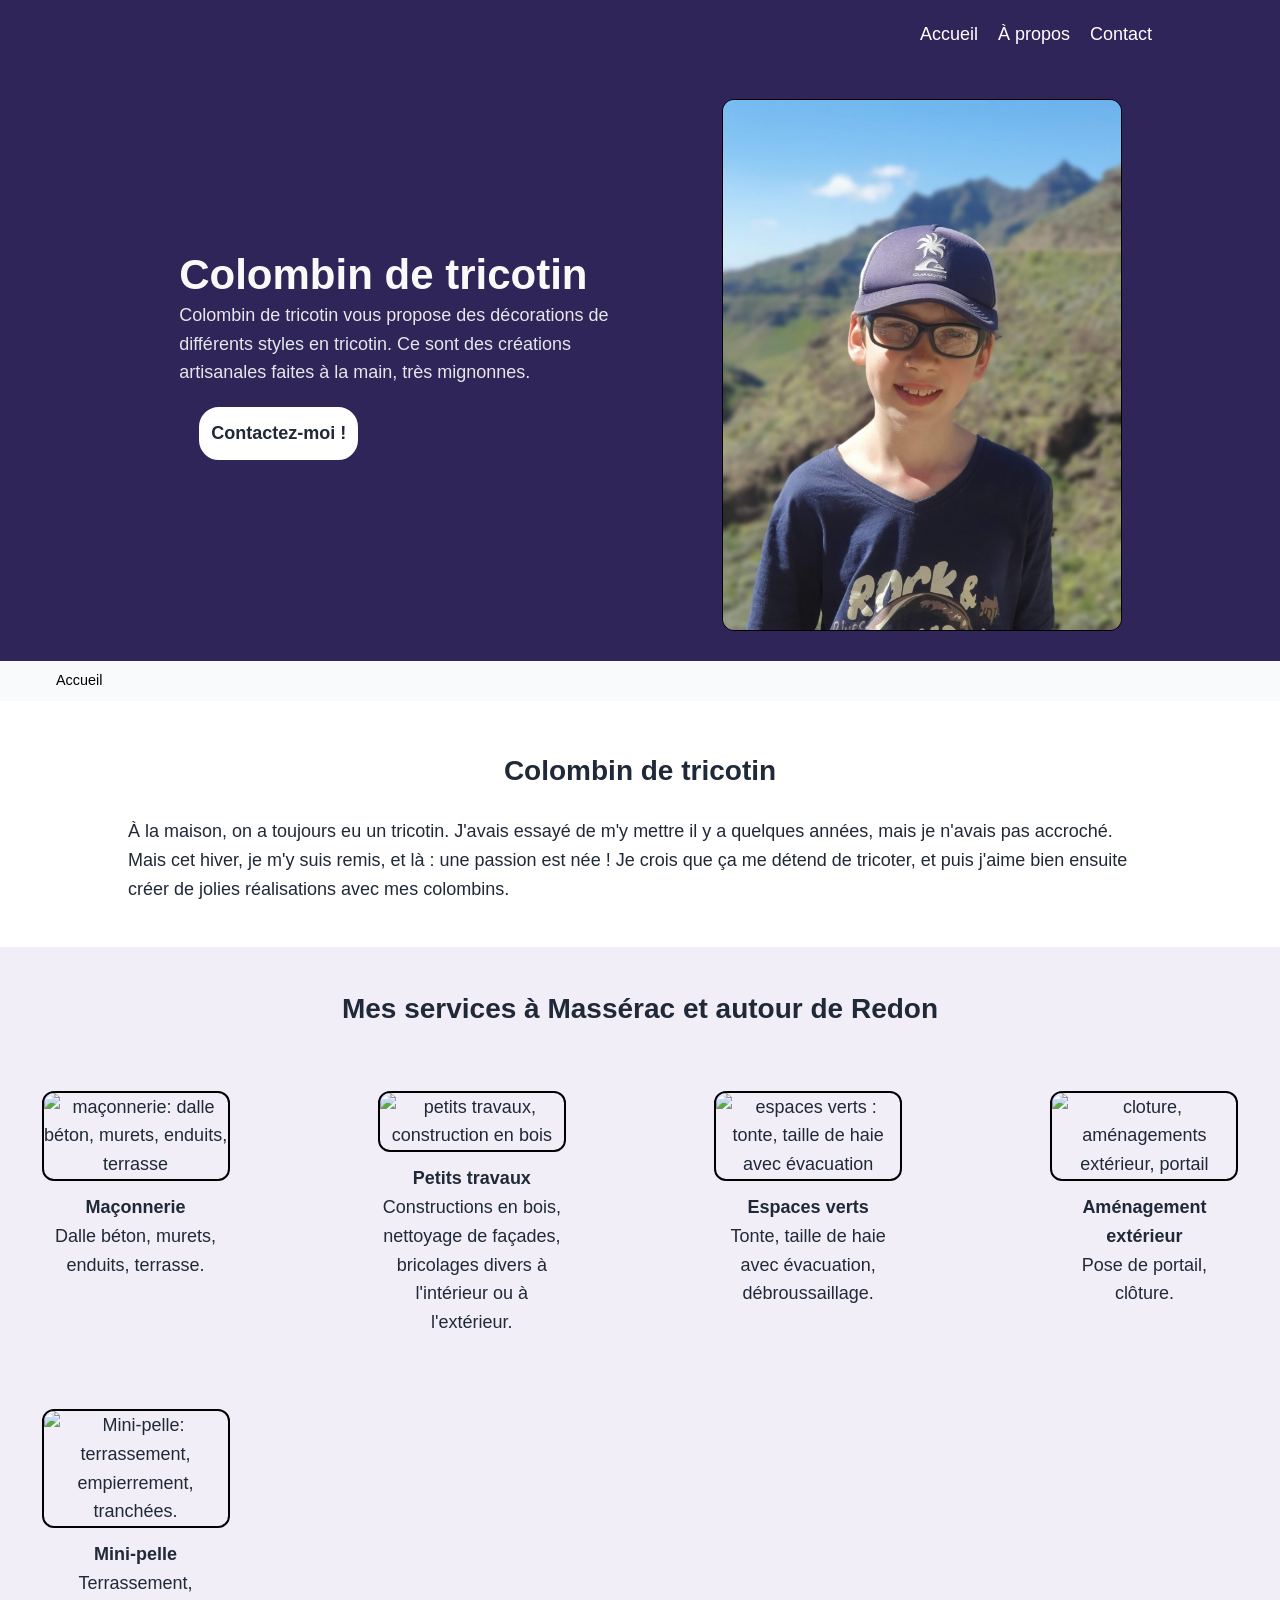
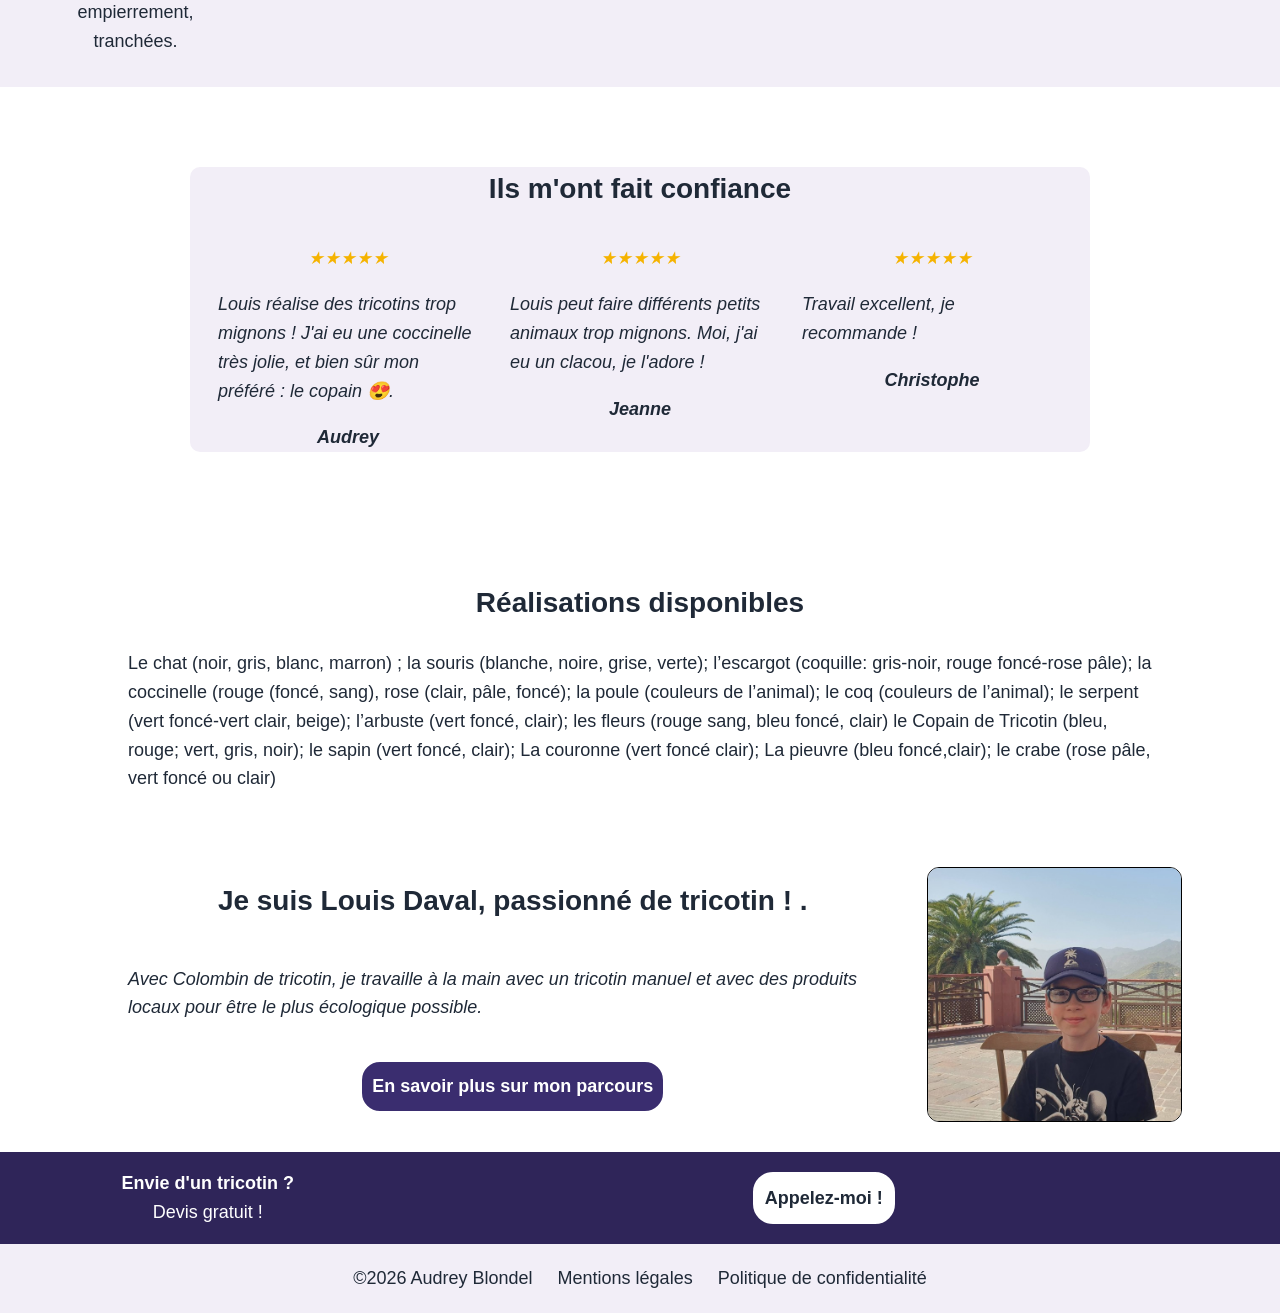
==== index (Copie).html @ cae45dfc "premiers changements" ====
<!DOCTYPE html>
<html lang="fr">
<head>
    <meta charset="UTF-8">
    <meta name="viewport" content="width=device-width, initial-scale=1.0">
    <title>Colombin de tricotin</title>
    <meta name="description" content="Louis réalise vos décorations en tricotin.">
    
    <meta name="robots" content="index, follow, max-snippet:-1, max-image-preview:large">
     <link rel="stylesheet" href="style.css">
    <meta name="google-site-verification" content="AEkeeS_c2Pxpw_fE-u61vdnuOhcNcrXppI3wBg-LUwE" />
</head>
<body>
    <header>
        <div class="elements">
         <!-- <div class="header-logo"><img src="images/cjal.png" alt="logo de la carte de visite CJAL" height="50"></div> -->
            <div class="links">
                <a href="index (Copie).html">Accueil</a>
                <a href="apropos (Copie).html">À&nbsp;propos</a>
                <a href="contact (Copie).html">Contact</a>
            </div>
        </div>

        <div class="hero">
            <div class="text-hero">
                <div class="main-text"><h1>Colombin de tricotin</h1></div>
                <div class="secondary-text">Colombin de tricotin vous propose des décorations de différents styles en tricotin. Ce sont des créations artisanales faites à la main, très mignonnes.</div>
                <a href="contact (Copie).html" class="bouton-clair">Contactez-moi !</a>
            </div>
            <div class="hero-img"><img src="images/20260213_115343.jpg" alt="photo de Louis" width="386" height="289">
    <!-- <srcset="images/camion-640w.webp 640w, images/camion-768w.webp 768w, images/camion-1024w.webp 1024w, images/camion-1280w.webp 1280w" 
     sizes="(max-width: 768px) 100vw, 50vw"
     alt="photo de Christophe Daval artisan multiservices à Massérac et son camion"
     loading="lazy"
     style="aspect-ratio: 640/480;"--> 
        </div>
    </header>

     <nav aria-label="Fil d'Ariane" class="breadcrumb">
  <ol>
    <li aria-current="page">Accueil</a></li>
  </ol>
    </nav> 


    <main>
    <section class="presentation">
        <h2>Colombin de tricotin</h2>
        <p>À la maison, on a toujours eu un tricotin. J'avais essayé de m'y mettre il y a quelques années, mais je n'avais pas accroché. Mais cet hiver, je m'y suis remis, et là : une passion est née ! 
            Je crois que ça me détend de tricoter, et puis j'aime bien ensuite créer de jolies réalisations avec mes colombins. 
        </p>
    </section>
    


    <section class="services">
        <h2>Mes services à Massérac et autour de Redon</h2>
        <div class="cards">
            <a href="services.html#maçonnerie" class="card-one">
                <img src="images/béton.png" alt="maçonnerie: dalle béton, murets, enduits, terrasse" height="100">
                <div class="text"><strong>Maçonnerie</strong><br>Dalle béton, murets, enduits, terrasse.</div>
            </a>
            <a href="services.html#bricolage" class="card-two">
                <img src="images/bricolage.png" alt="petits travaux, construction en bois" height="100">
                <div class="text"><strong>Petits travaux</strong><br>Constructions en bois, nettoyage de façades, bricolages divers à l'intérieur ou à l'extérieur.</div>
            </a>
            <a href="services.html#jardin" class="card-three">
                <img src="images/jardin.png" alt="espaces verts : tonte, taille de haie avec évacuation" height="100">
                <div class="text"><strong>Espaces verts</strong><br>Tonte, taille de haie avec évacuation, débroussaillage.</div>
            </a>
            <a href="services.html#cloture" class="card-four">
                <img src="images/clôture.png" alt="cloture, aménagements extérieur, portail" height="100">
                <div class="text"><strong>Aménagement extérieur</strong><br>Pose de portail, clôture.</div>
            </a>
            <a href="services.html#minipelle" class="card-five">
                <img src="images/minipelle.png" alt="Mini-pelle: terrassement, empierrement, tranchées." height="100">
                <div class="text"><strong>Mini-pelle</strong><br>Terrassement, empierrement, tranchées.</div>
            </a>
        </div>
    </section>

   


    <section class="avis">
        <h2>Ils m'ont fait confiance</h2>

         <div class="avis-list">
             <div class="avis-item">
                 <div class="stars">★★★★★</div>
                     <p>
                         Louis réalise des tricotins trop mignons ! J'ai eu une coccinelle très jolie, et bien sûr mon préféré : le copain 😍.
                     </p>
                    <span>Audrey</span>
            </div>

             <div class="avis-item">
                 <div class="stars">★★★★★</div>
                    <p>
                         Louis peut faire différents petits animaux trop mignons. Moi, j'ai eu un clacou, je l'adore ! 
                    </p>
                     <span>Jeanne</span>
            </div>

            <div class="avis-item">
                <div class="stars">★★★★★</div>
                    <p>
                        Travail excellent, je recommande ! 

                     </p>
                    <span>Christophe</span>
            </div>
        </div>

        
    </section>



    <section class="presentation">
        <h2>Réalisations disponibles </h2>
        <p>Le chat (noir, gris, blanc, marron) ; la souris (blanche, noire, grise, verte); l’escargot (coquille: gris-noir, rouge foncé-rose pâle); la coccinelle (rouge (foncé, sang), rose (clair, pâle, foncé); la poule (couleurs de l’animal); le coq (couleurs de l’animal); le serpent (vert foncé-vert clair, beige); l’arbuste (vert foncé, clair); les fleurs (rouge sang, bleu foncé, clair) le Copain de Tricotin (bleu, rouge; vert, gris, noir); le sapin (vert foncé, clair); 
La couronne (vert foncé clair); La pieuvre (bleu foncé,clair); le crabe (rose pâle, vert foncé ou clair)
</p>
    </section>

    <section class="a-propos">
       <div class="texte-a-propos">
            <h2>Je suis Louis Daval, passionné de tricotin ! .</h2>
            <div class="a-propos-text">
                <p>Avec Colombin de tricotin, je travaille à la main avec un tricotin manuel et avec des produits locaux pour être le plus écologique possible.  </p>
             </div>
             <div class="cta">
            <a href="apropos.html" class="bouton-fonce">En savoir plus sur mon parcours</a>
            </div>
        </div>
        <div class="photo-a-propos"><img src="images/20260217_150444.jpg" 
    
     alt="Photo de Louis" 
     
     width="640" 
     height="660">
</div>
    </section>

    <div class="action">
        <div class="action-sub">
            <div class="action-title">Envie d'un tricotin ?</div>
            <div class="action-text">Devis gratuit !</div>
        </div>
        <div class="cta">
            <a href="contact (Copie).html" class="bouton-clair">Appelez-moi ! </a>
        </div>  
    </div>
    </main>

    <footer>&copy;2026 Audrey Blondel
        <a href="mentions-legales.html">Mentions légales</a>
        <a href="politique-confidentialite.html">Politique de confidentialité</a>
    </footer>
    <script src="script.js"></script>

</body>
</html>
---- style.css ----
body
 {
  font-family: système-ui, -apple-system, 'Segoe UI', "Roboto", sans-serif;
  font-size: 18px;
  line-height: 1.6;
  margin: 0;
  padding: 0;
  overflow-x: hidden; /*pas de scroll horizontal*/
}

header {
  background-color:  #2f2559; 
  color: #ffffff;
}


.elements {
  display: flex;
  justify-content: end;
  margin: 0;
  padding: 20px 10%;
}

.header-logo {
  background-color: white;
  display: inline-block;
  padding: 0;
}

.links {
  display: flex;
  gap: 20px;
  
}

.links a {
  font-size: inherit;
}

a {
  text-decoration: none;
  color: inherit;       /* même couleur que le texte */
  font-weight: 500;     /* optionnel */
}

a[href="pages/services.html"] {
  font-size: inherit;
  text-decoration: none;
  color: inherit;
  font-weight: inherit;
}

a.bouton-clair {
    color: #1f2937;
    font-weight: 800;
}

.main-text {
  font-size: 42px;
  color: #f9faf8; 
  font-weight: 900;
  margin: 0;
}

h1 {
  margin: 0;
  line-height: 1.2;
  font-size: 42px;
}

.secondary-text {
  font-size: inherit;
  color: #e5e7eb;
  margin: 0;
}

.bouton-clair {
  background-color: #ffffff;
  color: #2f2559;
  padding: 10px;
  margin: 20px;
  font-weight: 800;
  border-radius: 20px;
  border: 2px solid #ffffff;
  transition: background-color 0.2s ease, transform 0.2s ease, box-shadow 0.2s ease;
  display: inline-block;       /* Respecte largeur parent */
  max-width: 100%;             /* Jamais plus large */
  box-sizing: border-box;      /*  Inclut padding */
}

.bouton-clair:hover {
  background-color: #e8e6F2;
  border-color: #e8e6F2;
  box-shadow: 0 4px 10px rgba(0,0,0,0.25);
  transform: translateY(-2px);
}


.bouton-fonce {
  background-color: #3a2d6f;
  color: #ffffff;
  margin: 20px;
  font-weight: 800;
  border-radius: 20px;
  border: 2px solid white;
  transition: background-color 0.2s ease, transform 0.2s ease, box-shadow 0.2s ease; 
  display: inline-block;       /* Respecte largeur parent */
  max-width: 100%;             /* Jamais plus large */
  box-sizing: border-box;      /*  Inclut padding */
  padding: 10px;
}

.bouton-fonce:hover {
  background-color: #241c47; 
  border-color: #e8e6F2;
  box-shadow: 0 4px 10px rgba(0,0,0,0.25);
  transform: translateY(-2px);
}

.hero {
  display: flex;
  flex: 1;
  margin: 0;
  padding: 0 10%;
  justify-content: space-between;
  align-items: center;
}

.text-hero {
  display: flex;
  flex-direction: column;
  align-items: start;
  max-width: 100%;
  margin: 0;
  padding: 5%;
}

.hero-img {
  display: flex;
}

.hero-img img {
  max-width: 400px;
  width: auto;
  height: auto;
  margin: 30px;
  border: 1px solid #000;
  border-radius: 12px;
}

.lien-texte {
  color: #1f2937;
  text-decoration: underline;
}

.presentation {
  padding: 2% 10%; 
  text-align: center;
  background-color: #ffffff;
  color: #1f2937;
}
.cta {
  display: flex;
  flex: 1;
  margin: 0;
  padding: 0 5%;
  justify-content: center;
  gap: 5rem;
  align-items: center;
}

.texte-cta {
  display: flex;
  flex-direction: column;
  align-items: start;
  max-width: 600px;
  margin: 0;
}

.image-cta {
  display: flex;
}


.services {
  display: flex;
  flex: 1;
  flex-direction: column;
  align-items: center;
  padding: 1rem 2%; 
  text-align: center;
  background-color: #f2eef7;
  color: #1f2937;
}

.cards {
  display: flex;
  flex: 1;
  align-items: stretch; /* même hauteur pour toutes les cards */
  justify-content: space-between; /* centre le bloc horizontalement  */
  gap: 40px;
  margin: 20px auto 0;
  flex-wrap: wrap; 
  
} 

.cards > a:hover img {
  transform:scale(1.05);
  filter: brightness(0.9) sepia(0.2) saturate(2) hue-rotate(220deg);


}

.cards img {
  width: 100%;
  max-width: 100%;/* empêche le débordement sur mobile */
  height: auto;
  border-radius: 12px;
  border: 2px solid #000; 
  display: block; /* évite l'espcace blanc en bas de l'image */
  transition: transform 0.2s ease;
}

.cards > a {  /* selecteur enfant direct, donc ici cible les enfants de cards mais pas leurs enfants à eux */
  display: flex;
  flex: 0 0 auto;
  flex-direction: column;
  align-items: center; /* centre image + texte horizontalement */
  gap: 12px; 
  width: 220px;
  padding: 16px;
  box-sizing: border-box;
  color: #1f2937;
  cursor: pointer;
}



.cta-bouton {
  display: flex;
  /*justify-content: start;ou ?? à voir s'il est mieux là ou au milieu*/
  justify-content: center;
  align-items: center;
}

.avis {
  max-width: 900px;
  margin: 80px auto;
  text-align: center;
  background-color: #f2eef7;
  color: #1f2937;
  border-radius: 10px;
}

.avis-list {
  display: flex;
  gap: 32px;
  justify-content: center;
  flex-wrap: wrap;
  margin-top: 32px;
}

.avis-item {
  max-width: 260px;
  font-style: italic;
}

.stars {
  color: #f5b301;
  font-size: 1.1rem;
  margin-bottom: 8px;
}

.avis-item span {
  display: block;
  margin-top: 10px;
  font-weight: 600;
}

.avis-source {
  margin-top: 32px;
  font-size: 0.9rem;
  opacity: 0.8;
}
.avis-source a {
  opacity: 1;
  color: #000; /* ou ta couleur principale */
  font-weight: 500; /* optionnel */
}

.zone {
  text-align: center;
  background-color: #2f2559;
  padding-bottom: 1rem;              
}
  


h2 {
  font-size: 28px;
  font-weight: 900;
  text-align: center;
}

.zone > h2 {
  color: #ffffff;
}

.zone img {
  border: 1px solid #000;
  border-radius: 10px;
  width: auto;
  max-width: 1400px;
}
.zone a{ display: inline-block; }

p {
text-align: left;
}

.a-propos {
  background-color: #ffffff;
  color: #1f2937;
  display: flex;
  flex: 1;
  margin: 0;
  padding: 0 10%;
  justify-content: space-between;
  align-items: center;
}

.texte-a-propos {
  display: flex;
  flex-direction: column;
}

.photo-a-propos {
  display: flex;
}

.photo-a-propos img {
  max-width: 300px;
  width: 100%;
  height: auto;
  margin: 30px;
  border: 1px solid #000;
  border-radius: 12px;
}

.a-propos-text {
  font-style: italic;
  font-weight: 300;
  text-align: center;
}

.action {
  background-color: #2f2559;
  color: #ffffff;
  display: flex;
  justify-content: center;
  gap: 5rem; 
  flex-wrap: wrap;
  align-items: center;
  margin: 0;
  padding: 0 5%; 
}

.action-sub {
  display: flex;
  flex-direction: column;
  justify-content: center;
  align-items: center;
  margin: 0;
  padding: 0 5%;
}

.action-title {
  font-weight: 900;
  display: flex;
}

.action-text {
  display: flex;
}

footer {
  background-color:#f2eef7; 
  color: #1f2937;
  text-align: center;
  padding: 20px;
}
footer a{
  margin-inline-start: 20px;
}

/*Style page Services*/
.hero-service {
  position: relative; 
  width: 100vw; /*pleine largeur*/
  height: 65vh; 
  margin-left: calc(50% - 50vw);
  background: 
    url("images/camion.webp") center/cover no-repeat fixed;
  display: flex;
  flex-direction: column;
  align-items: flex-end;
  justify-content: flex-end;
  padding: 1.5rem;
  box-sizing: border-box;  
}

/* Overlay blanc */
.hero-service::before {
  content: '';
  position: absolute;
  inset: 0;                      /* top/right/bottom/left: 0 shorthand */
  background: rgba(255, 255, 255, 0.6);
  z-index: 1;
}


.text-hero-service {
  z-index: 2;
  position: relative;
  display: flex;
  flex-direction: column;
  align-items: flex-end;
  color: #1f2937;
  max-width: 600px;
  margin: 0 5rem 0 0;
  
}
.text-hero-service h1 {
  font-size: 42px;
  margin: 0 0 0.5rem 0;
  color: #1f2937;
}
.text-hero-service .secondary-text {
  
  line-height: 1.5;
  margin: 0;  
  color: #1f2937;
}

.text-hero-service * {
  max-width: 100%;                 /* TOUT texte respecte */
  word-wrap: break-word;
  box-sizing: border-box;}

.cards .card {  
  display: flex;
  flex: 0 0 auto;
  flex-direction: column;
  align-items: center; /* centre image + texte horizontalement */
  gap: 12px; 
  width: 250px;
  padding: 16px;
  box-sizing: border-box;
  color: #1f2937;
}

.cards > [class*="card-"]:hover img {
  transform: scale(1.05);       
  filter: sepia(0.6);
}

.tarifs {
  padding: 2% 10%; 
  text-align: center;
  background-color: #ffffff;
  color: #1f2937;
}
.tarifs p {
  text-align: center;
}

.liste-centree {
  max-width: 600px; /* largeur du bloc centré */
  margin: auto;     /* centre horizontalement */
  text-align: left; /* le texte reste aligné à gauche */
}

.cards a {
  font-size: 18px;
}


.slider-section p {
  text-align: center;
}

.slider-section {
  padding: 4rem 0;
  background: #f8fafc;
}

.slider-wrapper {
  position: relative;
  max-width: 1200px;
  margin: 2rem auto;
}

.slider-container {
  display: flex;
  overflow-x: auto;
  scroll-snap-type: x mandatory;
  scroll-behavior: smooth;
  gap: 1.5rem;
  padding: 1rem 10vw;
  scrollbar-width: none; /*firefox*/
  -ms-overflow-style: none; /* IE et edge*/
  scroll-padding-inline: 10vw;
}

.slider-container::-webkit-scrollbar {
  display: none; /* chrome et safari*/
}

.slide {
  flex: 0 0 300px; 
  scroll-snap-align: center;
  position: relative;
  border-radius: 12px;
  overflow: hidden;
  box-shadow: 0 8px 32px rgba(0,0,0,0.1);
  transition: transform 0.3s ease;
}

.slide:hover {
  transform: scale(1.02);
}

.slide img {
  width: 100%;
  height: 250px;
  object-fit: cover;
}

.slide-caption {
  position: absolute; 
  bottom: 0;
  left: 0;
  right: 0;
  background: linear-gradient(transparent, rgba(0,0,0,0.8));
  color: white;
  padding: 1.5rem 1rem 1rem;
  font-weight: 600;
}
.slider-prev, .slider-next {
  position: absolute; 
  top: 50%;
  transform: translateY(-50%);
  background: rgba(255, 255, 255, 0.9);
  border: none;
  width: 50px;
  height: 50px;
  border-radius: 50%;
  font-size: 1.5rem;
  cursor: pointer;
  box-shadow: 0 4px 16px rgba(0,0,0,0.2);
  transition: all 0.3s ease;
  z-index: 10;
}

.slider-prev {
  left: 0;
}

.slider-next {
  right: 0;
}

.slider-prev:hover, .slider-next:hover {
  background: white;
  transform: translateY(-50%) scale(1.1);
}

.cta-fb {
  text-align: center;
  margin-top: 2rem;
}

.btn-fb {
  display: inline-flex;
  align-items: center;
  gap: 0.5rem;
  padding: 1rem 2rem;
  background: #3a2d6f ;
  color: white; 
  text-decoration: none;
  border-radius: 20px;
  font-weight: 600;
  transition: all 0.3s ease;
}
.btn-fb:hover {
  background: #166fe5;
  transform: translateY(-2px);
}

.faq-section {
  background-color: #f2eef7;
  padding: 2% 10%; 
  color: #1f2937;
}

.faq-section h2 {
  text-align: center;
  margin: 0 0 2rem;
}

.faq-item {
  max-width: 900px;
  margin: 0.75rem auto;
  background: rgba(255, 255, 255, 0.75);
  border: 1px solid rgba(31, 41, 55, 0.12);
  border-radius: 12px;
  overflow: visible;
}

.faq-question {
  width: 100%;
  text-align: left;
  padding: 1rem 1.25rem;
  display: flex;
  justify-content: space-between;
  align-items: center;
  gap: 1rem;
  /* Important si <button> */
  background: transparent;
  border: 0;
  color: inherit;
  font: inherit;
  cursor: pointer;
  transition: background 0.25s ease;
}
/*
.faq-question:hover {
  background: rgba(255, 255, 255, 0.9);
  border-radius: 12px;
}*/

.faq-toggle {
  font-size: 1.4rem;
  line-height: 1;
  color: #000;
}

.faq-answer {
  display: none;
  padding: 0 1.25rem 1rem;
  color: #1f2937;
}

.faq-answer.active {
  display: block;
}

.faq-answer p {
  margin: 0.75rem 0 0;
}


/* page contact*/

.blocs {
  display: flex;
  flex-wrap: wrap;
  gap: clamp(1.5rem, 2vw, 4rem);
  justify-items: stretch;
  justify-content: center;
  padding: 1rem 10%;
}
/* chaque “carte” */
.blocs > div{
  flex: 1 1 420px;      /* même comportement pour tous: largeur mini ~420px puis wrap */
  max-width: 600px;     /* optionnel: évite des cartes trop larges sur très grand écran */
  margin: 0;
  padding: 1rem;
  border-radius: 12px;
  background-color: #f2eef7;
}

.coordonnees-liste {
  background-color:#f2eef7;
  border-radius: 12px;
  display: flex;
  flex-direction: column;
  justify-content: center;
  align-items: center;
  margin: 0;
  padding: 1rem;
   
}

.coordonnees-fiche-google {
  background-color:#f2eef7;
  border-radius: 12px;
  display: flex;
  flex-direction: column;
  justify-content: center;
  align-items: center;
  margin: 0 0 0 0;
  padding: 1rem;
}

.coordonnees-fiche-google img {
  max-width: 400px;
  width: 90%;
  height: auto;
  margin: 1rem;
  border-radius: 12px;
}

.bouton-reseaux-sociaux {
  display: flex;
  justify-content: center;
  gap: 1.5rem;
  margin-top: 1rem;
}


.zone-intervention {
  background-color:#f2eef7;
  border-radius: 12px;
  display: flex;
  flex-direction: column;
  justify-content: center;
  align-items: center;
  margin: 0 0 0 auto;
  padding: 1rem;
   
}

.zone-intervention img {
  max-width: 800px;
  width: 90%;
  height: auto;
  margin: 1rem;
  border-radius: 12px;
}

.infos-utiles {
  background-color:#f2eef7;
  border-radius: 12px;
  display: flex;
  flex-direction: column;
  justify-content: center;
  align-items: center;
  margin: 0;
  padding: 1rem;
}


/*page à propos*/


.engagement {
  background-color: #ffffff;
  color: #1f2937;
  display: flex;
  flex: 1;
  margin: 0; 
  padding: 1rem 10%;
  gap: clamp(1.5rem, 2vw, 4rem); 
  justify-content: center;
  align-items: center;
  flex-wrap: wrap;
}

.engagement-texte {
  background-color:#ffffff;
  display: flex;
  flex-direction: column;
  justify-content: center;
  align-items: center;
  margin: 0;
  padding: 1rem 5%;
  max-width: 600px;
  width: 100%;
}

.engagement-photo {
  background-color:#ffffff;
  display: flex;
  flex-direction: column;
  justify-content: center;
  align-items: center;
  margin: 0 0 0 0;
  padding: 1rem;
}

.engagement-photo img {
  max-width: 400px;
  width: 100%;
  height: auto;
  margin: 1rem;
  border-radius: 12px;
}

.feature-apropos {
  background-color: #ffffff;
  color: #1f2937;
  display: flex;
  flex: 1;
  margin: 0;
  padding: 1rem 10%;
  gap: 12px;
  justify-content: center;
  align-items: center;
  flex-wrap: wrap;
}

.presentation-apropos {
  background-color:#ffffff;
  display: flex;
  flex-direction: column;
  justify-content: center;
  align-items: center;
  margin: 0;
  padding: 1rem;
  max-width: 600px;
  width: 100%;
   
}

.infos-apropos {
  background-color:#ffffff;
  border-radius: 12px;
  display: flex;
  flex-direction: column;
  justify-content: center;
  align-items: center;
  margin: 0;
  padding: 1rem;
}

/*Page mentions legales */
.mentions-legales {
  text-align: center;
}
.mentions-legales p {
  text-align: center;
}
.page-legale {
  min-height: 100vh;
  display: flex;
  flex-direction: column;
}         
.page-legale main {
  flex: 1;
  display: flex;
  flex-direction: column;
  justify-content: center;
  align-items: center;
}

/*Media queries */

@media screen and (max-width: 900px) {
  .hero {
    flex-direction: column;
    align-items: center;
    padding: 0 5%;
    text-align: center;
  }
  .text-hero {
    width: 100%;
    align-items: center;
    margin-bottom: 20px;
  }
  .hero-img img {
    max-width: 80%;
    margin: 0 0 20px 0;
  }
  .main-text {
    font-size: clamp(28px, 5vw, 42px);
  }
  .secondary-text {
    /*font-size: clamp(16px, 3vw, 18px);*/
   font-size: inherit;
  }
  .bouton-clair {
    margin: 10px  0;
  }
  .a-propos {
    flex-direction: column;
  }
  .elements {
    justify-content: center;
  }
  .zone img {
    max-width: 95vw;
    width: 100%;
    height: auto;
  }
  
  .hero-img img {
    margin-inline: auto !important;  /* Centre horizontalement image hero */
    display: block;                  /* Obligatoire pour margin:auto */
  }
 .bouton-clair, .bouton-fonce {
    display: block !important;         /* Bloc pour centrage parfait */
    margin-inline: auto !important;    /* Centre le bouton lui-même */
    text-align: center;                /* Texte nickel dedans */
    width: fit-content;                /* Largeur auto au texte */
  }
  .carte-interactive {
    padding-bottom: 45%;       /* Plus haute sur tablette */
    max-width: 95vw;           /* Plein écran safe */
    margin: 1rem auto 2rem auto;  /* Moins d'espace bas */
  }
  
  .carte-interactive iframe {
    top: -60px;                /* Ajuste barre noire */
  }
  .services {
    padding: 2rem 1.5rem;
  }
  
  .services .cards {
    display: flex;
    flex-direction: column;
    align-items: center;
    gap: 1.5rem;
  }
  
  .card {
    width: 100%;
    max-width: 380px;
    margin: 0 auto;
  }
  
  .cta {
    display: flex;
    flex-direction: column;
    align-items: center;
    gap: 1rem;
    padding: 2rem 1.5rem;
    text-align: center;
  }
  
  .cta .bouton-fonce {
    margin: 0 auto;
    width: fit-content;
    padding: 1rem 2.5rem;
  
  /* UNIFORMITÉ POLICES */
  

  /* Base : le texte descend doucement vers 16px sur petits écrans */
  body {
    font-size: clamp(16px, 4.5vw, 18px);
    line-height: 1.6; 
  }

  h1 {
    font-size: clamp(28px, 5.2vw, 42px);
    line-height: 1.2; /* souvent mieux qu’1.4 pour un gros titre */
  }

  h2 {
    font-size: clamp(22px, 4.2vw, 28px);
    line-height: 1.25;
  }

  .services p,
  .services .text,
  .services a {
    font-size: clamp(15px, 3.8vw, 16px);
    line-height: 1.6;
  }
  .links a {
  font-size: clamp(14px, 3.5vw, 16px);
}

 
}




} 
@media (max-width: 700px) {
  .cards > a { 
    width: 100%; max-width: 320px; margin: 0 auto 20px; }
  .cta {
    flex-direction: column;
    gap: 1rem; 
  }
  .presentation { 
    padding: 2% 5%; }

  .services { 
    padding: 2% 5%; }


  .avis-source {
  padding: 0 2rem; /* espace sur les côtés */
  font-size: 0.85rem; /* un peu plus petit */
  line-height: 1.4;
}

.avis-source a {
  display: inline-block; /* empêche les sauts de ligne bizarres */
  word-break: keep-all; /* évite de casser "Google" */
}
.cards img {
    max-height: 120px !important;      /* Icône plus petite */
    width: auto !important;            /* Garde ratio */
    height: auto !important;
  }
  .cards > a {
    gap: 8px !important;               /* Moins d'espace icône/texte */
  }
  .carte-interactive {
    padding-bottom: 50%;       /* Quasi-carrée mobile */
    border-radius: 8px !important;        /* Coins moins arrondis */
    margin: 1.5rem auto 0 auto;
    width: 94vw;
    max-width: 94vw;
    box-sizing: border-box;
  }
  
  .carte-interactive iframe {
    top: -60px;
    height: 110% !important; 
    clip-path: inset(0 0 0 0 round 8px); 
  }
  
  .zone {
    padding-bottom: 2rem;      /* Plus d'air section mobile */
  }
  
  .zone > h2 {
    font-size: clamp(28px, 8vw, 32px);  /* Titre responsive */
  }
}

@media (max-width: 700px){
  .engagement,
  .feature-apropos{
    flex-direction: column;
    align-items: stretch;
  }

  .engagement{
    padding: 1rem 5%;
    gap: 1.5rem;
  
  }
}
@media (max-width: 700px){
  .coordonnees,
  .feature{
    flex-direction: column;
    align-items: stretch;
  }

  .coordonnees{
    padding: 1rem 5%;
    gap: 1.5rem;
  }

}


@media (max-width: 768px) {
    .hero-service {
        padding: 0 5%;
        min-height: 60vh;
        background-attachment: scroll;  /* Fixe souvent buggé sur mobile */
    }
   .text-hero-service h1 {
  font-size: clamp(28px, 5vw, 42px);  /* ≈30px 375px */
}

    .text-hero-service .secondary-text {
        font-size: 1rem;
    }

  .slide {
    flex: 0 0 280px;
    height: 220px;
  }
  
  .slider-container {
    padding: 1rem 3rem;
  }
  
  .slider-prev, .slider-next {
    width: 45px;
    height: 45px;
    font-size: 1.3rem;
  }
}

@media (max-width: 480px) {
  .slide {
    flex: 0 0 250px;
  }
}

/* Recommandé sur tout le site */
*, *::before, *::after { box-sizing: border-box; }

/* fil d'ariane */
.breadcrumb {
  padding: 0.5rem 1rem;
  background: #f8fafc;  /* Match ton hero */
  font-size: 0.9rem;
  font-family: inherit;
}
.breadcrumb ol {
  display: flex;
  gap: 0.3rem;
  list-style: none;
  margin: 0;
}
.breadcrumb a { color: #666; }
.breadcrumb li:not(:last-child)::after { content: " > "; color: #999; }
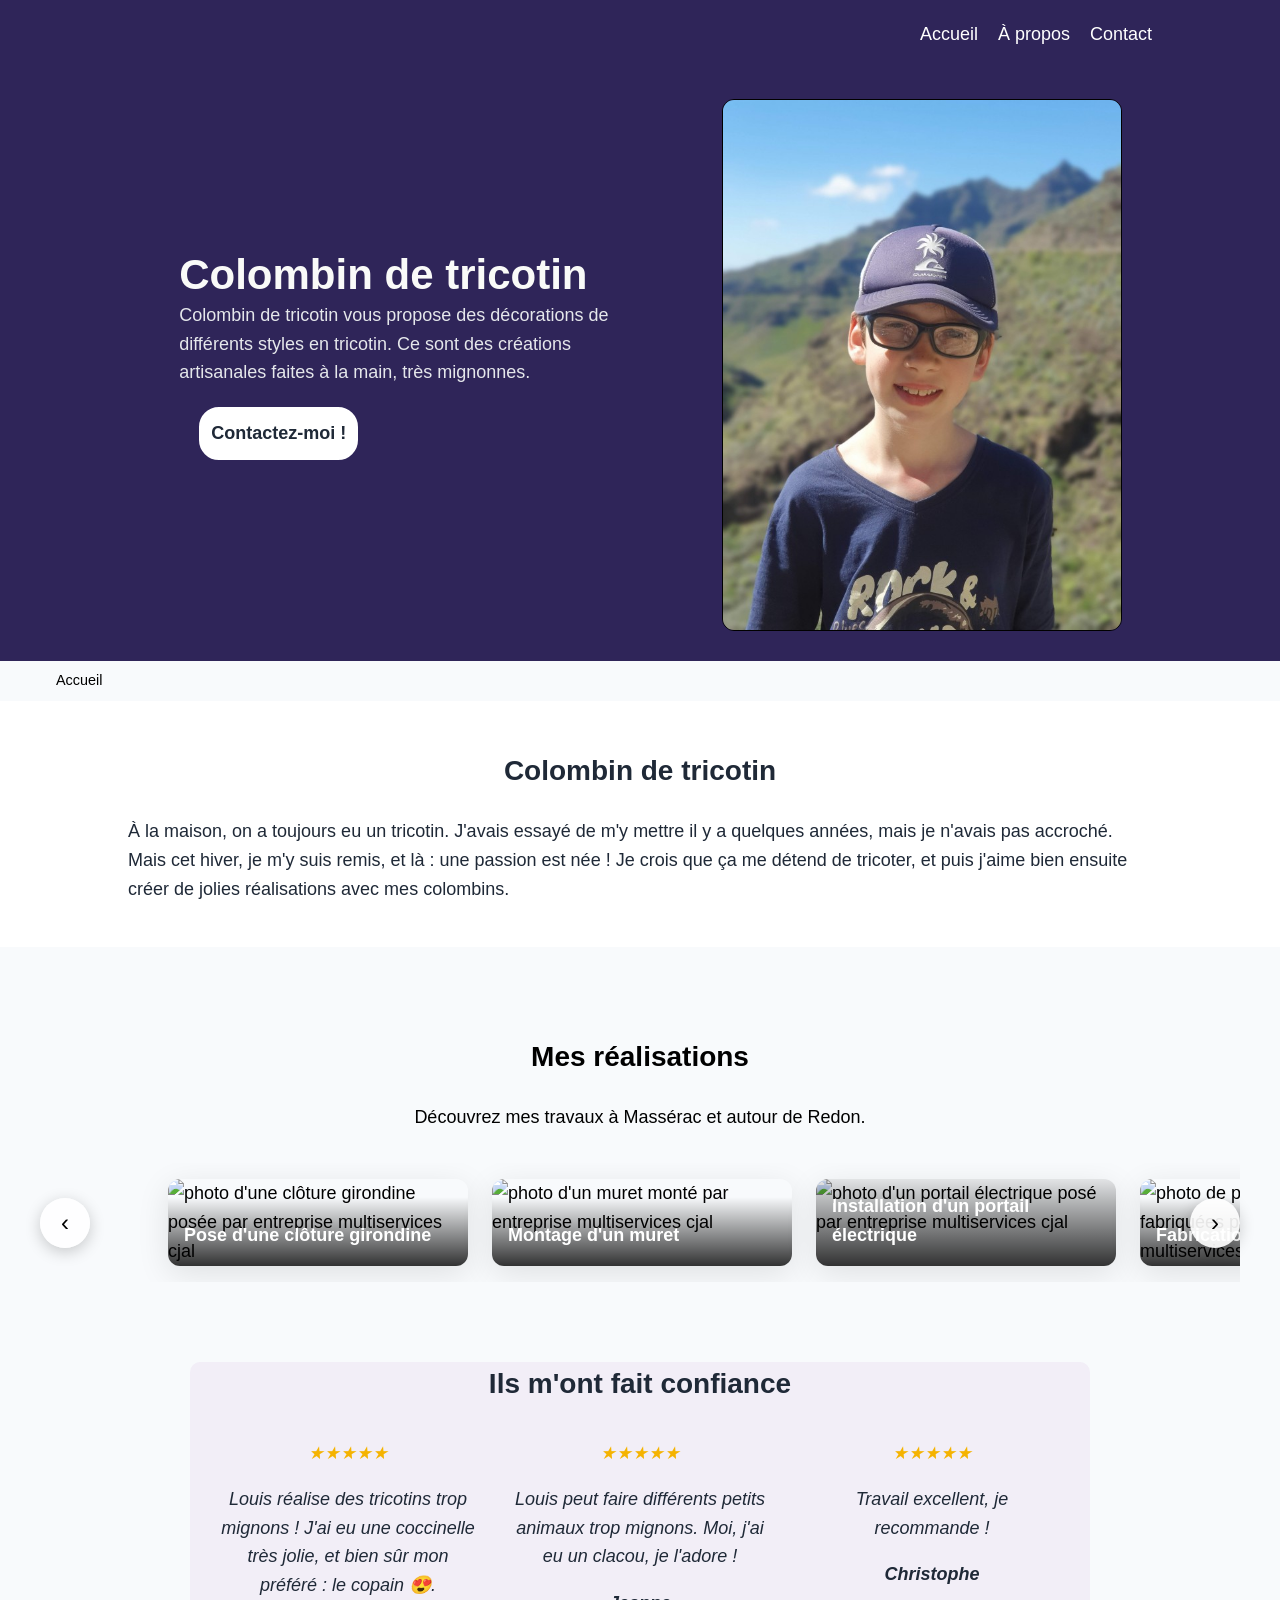
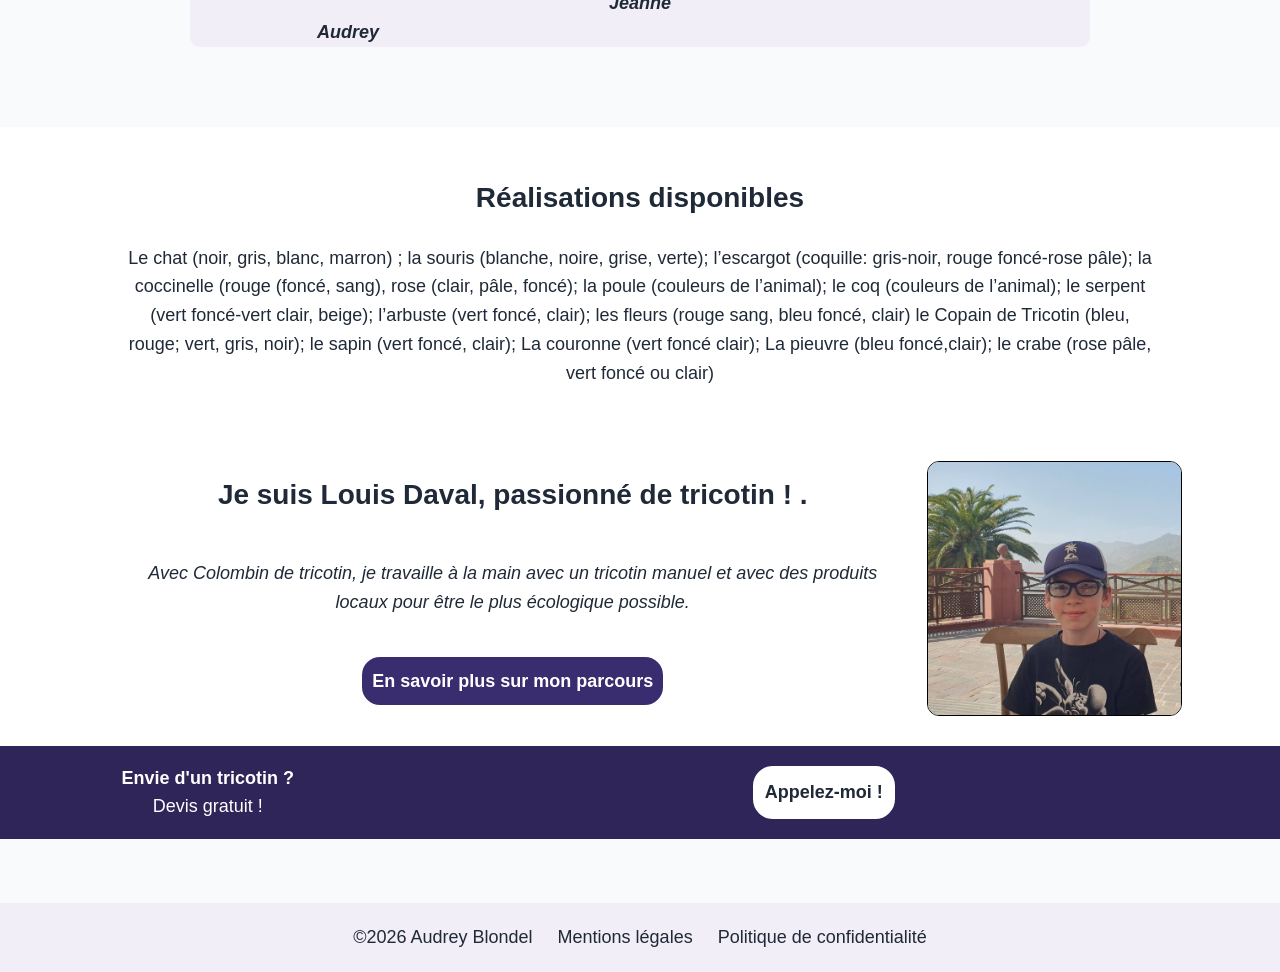
==== commit d0fc8eda: "textes" ====
--- a/index (Copie).html
+++ b/index (Copie).html
@@ -53,31 +53,41 @@
     
 
 
-    <section class="services">
-        <h2>Mes services à Massérac et autour de Redon</h2>
-        <div class="cards">
-            <a href="services.html#maçonnerie" class="card-one">
-                <img src="images/béton.png" alt="maçonnerie: dalle béton, murets, enduits, terrasse" height="100">
-                <div class="text"><strong>Maçonnerie</strong><br>Dalle béton, murets, enduits, terrasse.</div>
-            </a>
-            <a href="services.html#bricolage" class="card-two">
-                <img src="images/bricolage.png" alt="petits travaux, construction en bois" height="100">
-                <div class="text"><strong>Petits travaux</strong><br>Constructions en bois, nettoyage de façades, bricolages divers à l'intérieur ou à l'extérieur.</div>
-            </a>
-            <a href="services.html#jardin" class="card-three">
-                <img src="images/jardin.png" alt="espaces verts : tonte, taille de haie avec évacuation" height="100">
-                <div class="text"><strong>Espaces verts</strong><br>Tonte, taille de haie avec évacuation, débroussaillage.</div>
-            </a>
-            <a href="services.html#cloture" class="card-four">
-                <img src="images/clôture.png" alt="cloture, aménagements extérieur, portail" height="100">
-                <div class="text"><strong>Aménagement extérieur</strong><br>Pose de portail, clôture.</div>
-            </a>
-            <a href="services.html#minipelle" class="card-five">
-                <img src="images/minipelle.png" alt="Mini-pelle: terrassement, empierrement, tranchées." height="100">
-                <div class="text"><strong>Mini-pelle</strong><br>Terrassement, empierrement, tranchées.</div>
-            </a>
-        </div>
-    </section>
+    <section class="slider-section" id="realisations">
+        <div class="container">
+            <h2>Mes réalisations</h2>
+            <p>Découvrez mes travaux à Massérac et autour de Redon.</p>
+
+            <div class="slider-wrapper">
+                <button class="slider-prev">‹</button>
+                <div class="slider-container">
+                    <div class="slide">
+                        <img src="images/cloture girondine.jpg" alt="photo d'une clôture girondine posée par entreprise multiservices cjal">
+                        <div class="slide-caption">Pose d'une clôture girondine</div>
+                    </div>
+                    <div class="slide">
+                        <img src="images/muret.jpeg" alt="photo d'un muret monté par entreprise multiservices cjal">
+                        <div class="slide-caption">Montage d'un muret</div>
+                    </div>
+                    <div class="slide">
+                        <img src="images/portail.jpeg" alt="photo d'un portail électrique posé par entreprise multiservices cjal">
+                        <div class="slide-caption">Installation d'un portail électrique</div>
+                    </div>
+                    <div class="slide">
+                        <img src="images/fermettes.jpg" alt="photo de plusieurs fermettes fabriquées par entreprise multiservices cjal">
+                        <div class="slide-caption">Fabrication de fermettes</div>
+                    </div>
+                    <div class="slide">
+                        <img src="images/marches.jpg" alt="photo de la réalisation de marches par entreprise multiservices cjal">
+                        <div class="slide-caption">Réalisation de marches extérieures</div>
+                    </div>
+                    <div class="slide">
+                        <img src="images/enduit.jpg" alt="photo d'un enduit sur muret réalisé par entreprise multiservices cjal">
+                        <div class="slide-caption">Réalisation d'un enduit sur muret</div>
+                    </div>
+                </div>
+                <button class="slider-next">›</button>
+            </div>
 
    
 
